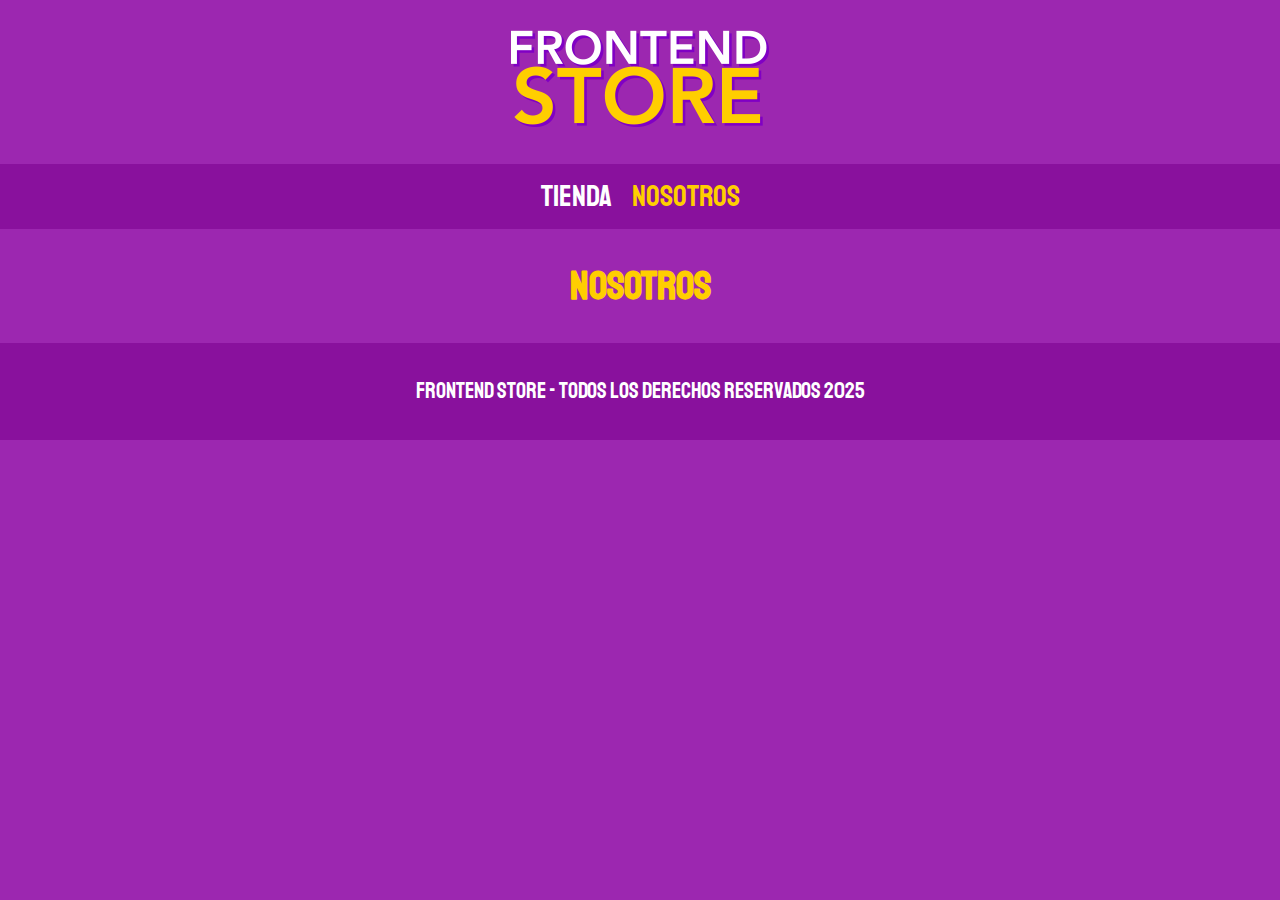
==== nosotros.html @ 57b9ba00 "Main_page-Finish" ====
<!DOCTYPE html>
<html lang="en">
<head>
    <meta charset="UTF-8">
    <meta name="viewport" content="width=device-width, initial-scale=1.0">
    <title>Frontend Store</title>
    <link rel="stylesheet" href="css/normalize.css">
    <link rel="preconnect" href="https://fonts.googleapis.com">
    <link rel="preconnect" href="https://fonts.gstatic.com" crossorigin>
    <link href="https://fonts.googleapis.com/css2?family=Staatliches&display=swap" rel="stylesheet">
    <link rel="stylesheet" href="css/index.css">
</head>
<body>

    <header class="header">
        <a href="index.html">
            <img class="header__logo" src="img/logo.png" alt="logo">
        </a>
    </header>

    <nav class="navegacion">
        <a class="navegacion__enlace" href="index.html">Tienda</a>
        <a class="navegacion__enlace navegacion__enlace--activo" href="nosotros.html">Nosotros</a>
    </nav>

    <main class="contenedor">
        <h1>
            Nosotros
        </h1>
    </main>

    <footer class="footer">
        <p class="footer__texto">Frontend Store - Todos los derechos reservados 2025</p>
    </footer>
    
</body>
</html>
---- css/index.css ----
:root{
    --primario: #9C27B0;
    --primario-oscuro: #89119D;
    --secundario: #FFCE00;
    --secundario-oscuro: rgb(233, 287,2);
    --blanco: #FFF;
    --negro: #000;

    --fuente-principal: 'staatliches', serif;
}

html{
    box-sizing: border-box;
    font-size: 62.5%;
}

*,*:after,*:before{
    box-sizing: inherit;
}

/*Globales*/

body{
    background-color: var(--primario);
    font-size: 1.6rem;
    line-height: 1.5;
    margin: 0;
}

p{
    font-size: 1.8rem;
    font-family: Arial, Helvetica, sans-serif;
    color: var(--blanco);
}

a{
    text-decoration: none;
}

img{
    max-width: 100%;
}

.contenedor{
    max-width: 120rem;
    margin: 0 auto;
}

h1,h2,h3{
    text-align: center;
    color: var(--secundario);
    font-family: var(--fuente-principal);
}

h1{
    font-size: 4rem;
}

h2{
    font-size: 3.2rem;
}

h3{
    font-size: 2.4rem;
}

/*Header*/

.header{
    display: flex;
    justify-content: center;
}

.header__logo{
    margin: 3rem 0;
}

/*NAvegacion*/

.navegacion{
    background-color: var(--primario-oscuro);
    padding: 1rem 0;
    display: flex;
    justify-content: center;
    gap: 2rem;
}

.navegacion__enlace{
    font-family: var(--fuente-principal);
    color: var(--blanco);
    font-size: 3rem;
}

.navegacion__enlace--activo,
.navegacion__enlace:hover{
    color: var(--secundario);
    transition: all ease 0.5s;
}
/*footer*/

.footer{
    background-color: var(--primario-oscuro);
    padding: 1rem 0;
    margin-top: 2rem;
}

.footer__texto{
    font-family: var(--fuente-principal);
    text-align: center;
    font-size: 2.2rem;
}

/*Grid*/

.grid{
    display: grid;
    grid-template-columns: repeat(2, 1fr);
    gap: 2rem;
}

@media (min-width: 768px) {
     .grid{
        grid-template-columns: repeat(3,1fr);
     }
  } 

/*Productos*/

.producto{
    background-color: var(--primario-oscuro);
    padding: 1rem;
}

.producto__imagen{
    width: 100%;
}

.producto__nombre{
    font-size: 4rem;
}

.producto__precio{
    font-size: 2.8rem;
    color: var(--secundario);
}

.producto__nombre,
.producto__precio{
    font-family: var(--fuente-principal);
    margin: 1rem 0;
    text-align: center;
    line-height: 1.2;
}

/*Graficos*/

.grafico{
    min-height: 30rem;
    background-repeat: no-repeat;
    background-size: cover;
    grid-column: 1/3;
}

.grafico--camisas{
    grid-row: 2/3;
    background-image: url(../img/grafico1.jpg);
}

.grafico--node{
    background-image: url(../img/grafico2.jpg);
    grid-row: 8/9;
}

@media (min-width: 768px) {
    .grafico--node{
        grid-row: 5/6;
        grid-column: 2/4;
    }
  }
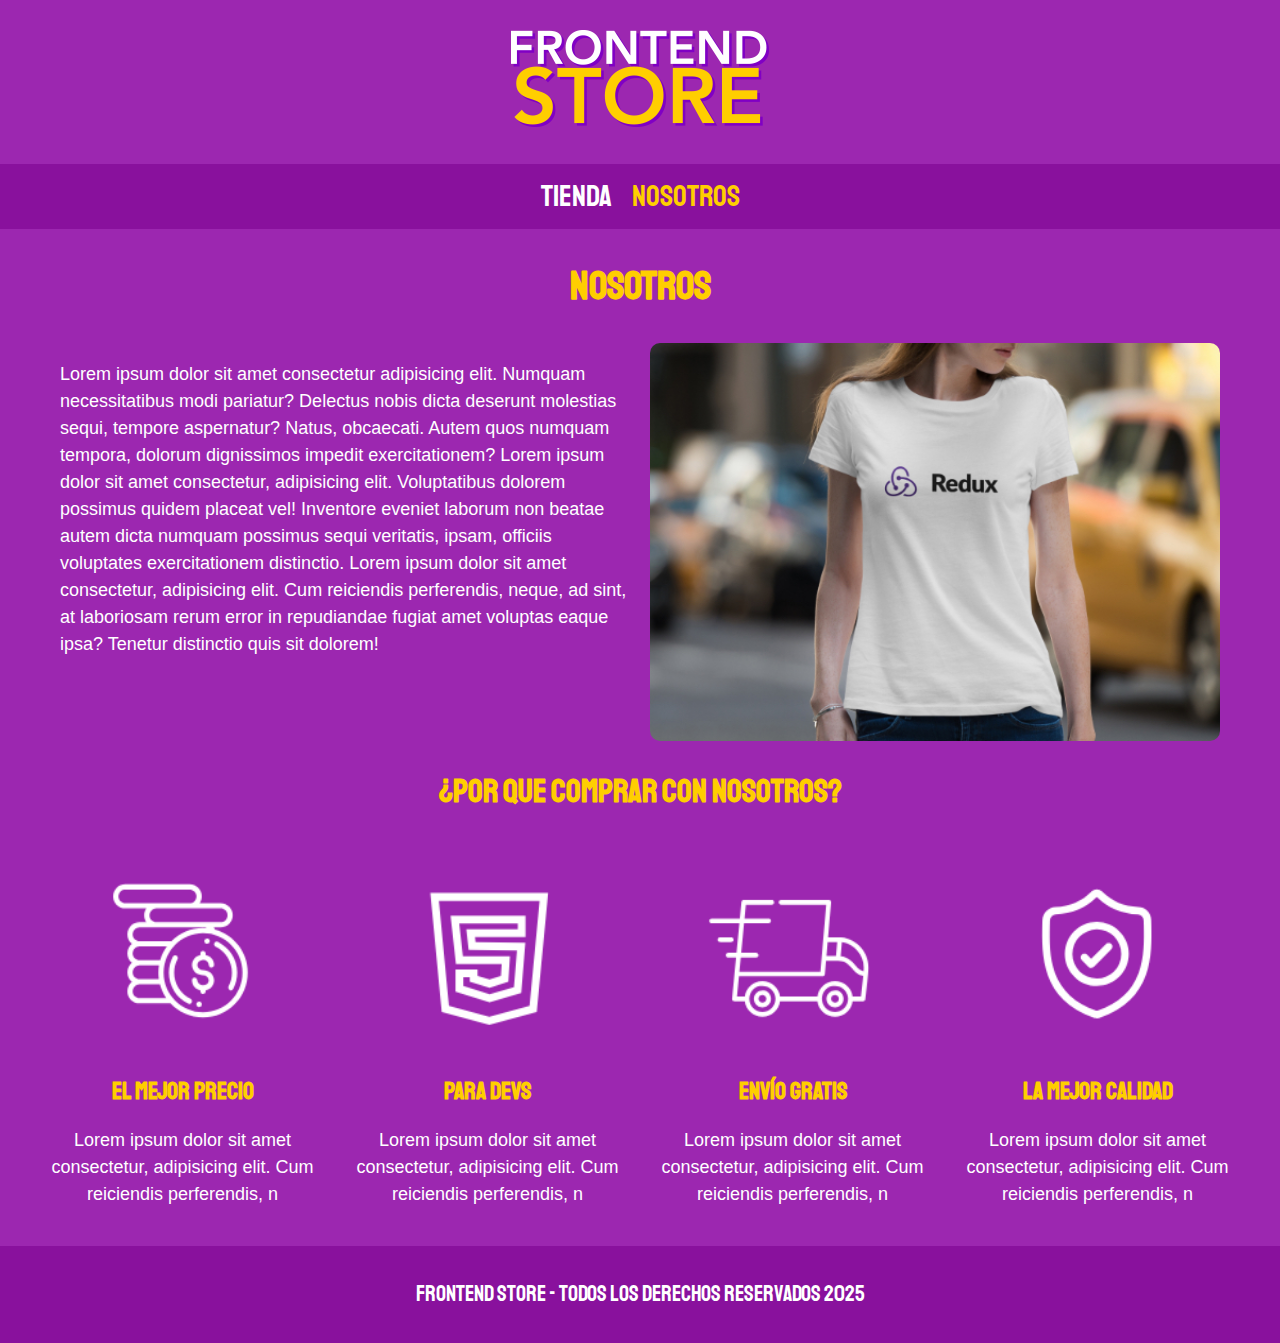
==== commit 41b22ff5: "Nosotros terminado" ====
--- a/nosotros.html
+++ b/nosotros.html
@@ -27,7 +27,44 @@
         <h1>
             Nosotros
         </h1>
+
+        <div class="informacion">
+                <img class="informacion__imagen" src="img/nosotros.jpg" alt="img_nosotros">  
+                <div class="informacion__contenido">
+                    <p>Lorem ipsum dolor sit amet consectetur adipisicing elit. Numquam necessitatibus modi pariatur? Delectus nobis dicta deserunt molestias sequi, tempore aspernatur? Natus, obcaecati. Autem quos numquam tempora, dolorum dignissimos impedit exercitationem?
+                        Lorem ipsum dolor sit amet consectetur, adipisicing elit. Voluptatibus dolorem possimus quidem placeat vel! Inventore eveniet laborum non beatae autem dicta numquam possimus sequi veritatis, ipsam, officiis voluptates exercitationem distinctio.
+                        Lorem ipsum dolor sit amet consectetur, adipisicing elit. Cum reiciendis perferendis, neque, ad sint, at laboriosam rerum error in repudiandae fugiat amet voluptas eaque ipsa? Tenetur distinctio quis sit dolorem!
+                    </p>   
+                </div> 
+        </div>
     </main>
+
+    <section class="contenedor comprar">
+        <h2 class="comprar__titulo">¿Por que comprar con nosotros?</h2>
+
+        <div class="bloques">
+            <div class="bloque">
+                <img class="bloque__imagen" src="img/icono_1.png" alt="Icono1">
+                <h3 class="bloque__titulo">El mejor precio</h3>
+                <p>Lorem ipsum dolor sit amet consectetur, adipisicing elit. Cum reiciendis perferendis, n</p>
+            </div> <!--Bloque-->
+            <div class="bloque">
+                <img class="bloque__imagen" src="img/icono_2.png" alt="Icono2">
+                <h3 class="bloque__titulo">Para Devs</h3>
+                <p>Lorem ipsum dolor sit amet consectetur, adipisicing elit. Cum reiciendis perferendis, n</p>
+            </div> <!--Bloque-->
+            <div class="bloque">
+                <img class="bloque__imagen" src="img/icono_3.png" alt="Icono3">
+                <h3 class="bloque__titulo">Envío Gratis</h3>
+                <p>Lorem ipsum dolor sit amet consectetur, adipisicing elit. Cum reiciendis perferendis, n</p>
+            </div> <!--Bloque-->
+            <div class="bloque">
+                <img class="bloque__imagen" src="img/icono_4.png" alt="Icono4">
+                <h3 class="bloque__titulo">La mejor calidad</h3>
+                <p>Lorem ipsum dolor sit amet consectetur, adipisicing elit. Cum reiciendis perferendis, n</p>
+            </div> <!--Bloque-->
+        </div><!--Bloques-->
+    </section>
 
     <footer class="footer">
         <p class="footer__texto">Frontend Store - Todos los derechos reservados 2025</p>
--- a/css/index.css
+++ b/css/index.css
@@ -177,3 +177,55 @@
         grid-column: 2/4;
     }
   } 
+
+/*Informacion*/
+
+.informacion{
+    display: grid;
+    margin: 0 2rem;
+}   
+
+@media (min-width: 768px) {
+     .informacion{
+        grid-template-columns: repeat(2,1fr);
+        column-gap: 2rem;
+     }
+
+     .informacion__imagen{
+        grid-column: 2/3;
+     }
+
+     .informacion__contenido{
+        grid-row: 1/2;
+     }
+  } 
+.informacion__imagen{
+    width: 100%;
+    border-radius: 1rem;
+}
+
+/*bloques*/
+
+.bloques{
+    display: grid;
+    grid-template-columns: repeat(2, 1fr);
+    gap: 2rem;
+}
+
+@media (min-width: 768px) {
+     .bloques{
+        grid-template-columns: repeat(4, 1fr);
+     }
+  } 
+
+.bloque{
+    text-align: center;
+}
+
+.bloque__imagen{
+    width: 100%;
+}
+
+.bloque__titulo{
+    margin: 0;
+}